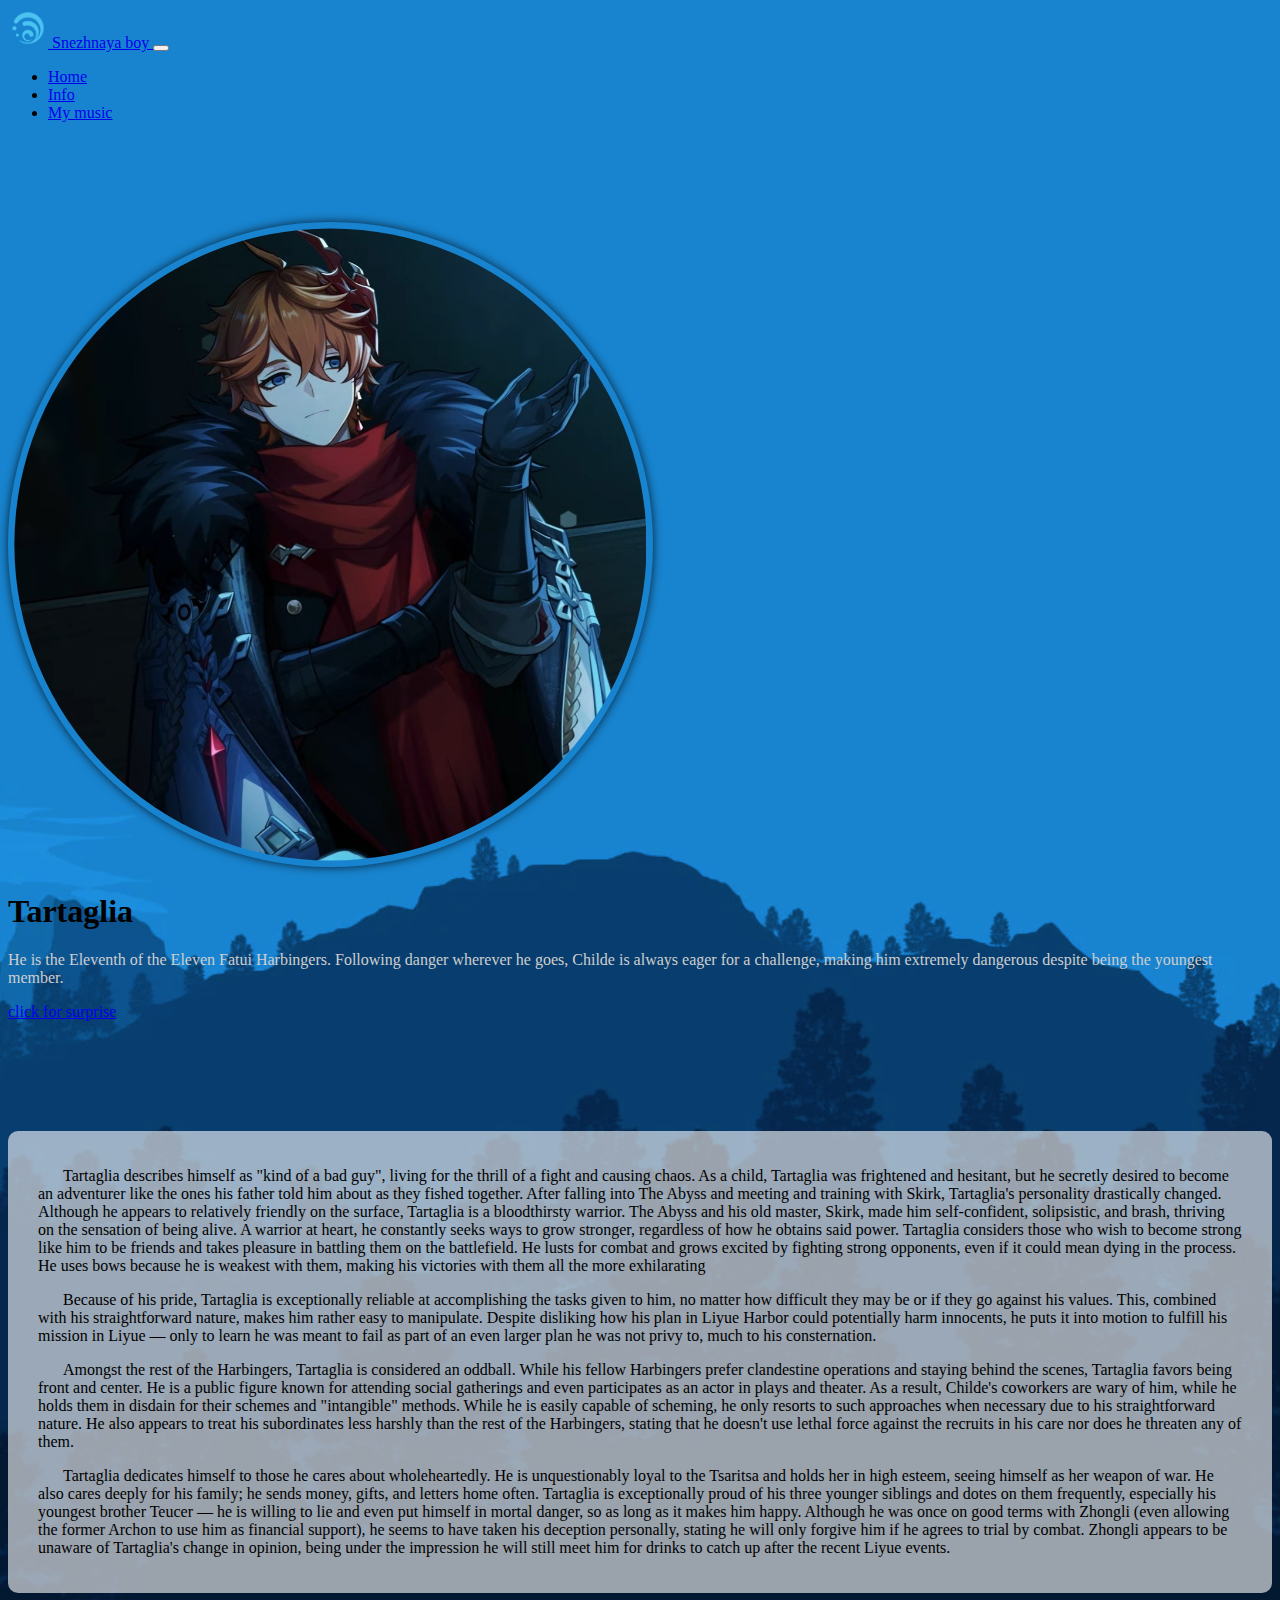
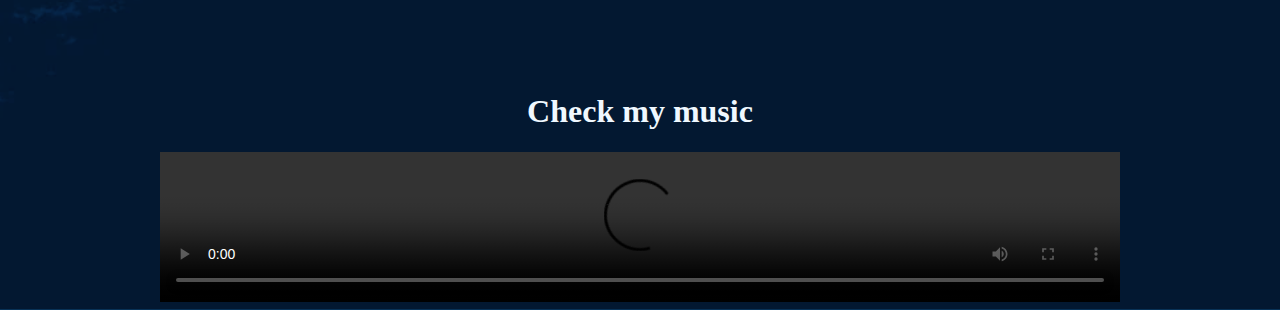
==== index.html @ c21d5164 "Change grid, add new sections" ====
<!DOCTYPE html>
<html lang="en">
  <head>
    <meta charset="UTF-8" />
    <meta name="viewport" content="width=device-width, initial-scale=1.0" />
    <title>Tartaglia lovers page</title>
    <link rel="stylesheet" href="style.css" />
    <link
      href="https://cdn.jsdelivr.net/npm/bootstrap@5.2.0/dist/css/bootstrap.min.css"
      rel="stylesheet"
      integrity="sha384-gH2yIJqKdNHPEq0n4Mqa/HGKIhSkIHeL5AyhkYV8i59U5AR6csBvApHHNl/vI1Bx"
      crossorigin="anonymous"
    />
    <script
      src="https://cdn.jsdelivr.net/npm/bootstrap@5.2.0/dist/js/bootstrap.bundle.min.js"
      integrity="sha384-A3rJD856KowSb7dwlZdYEkO39Gagi7vIsF0jrRAoQmDKKtQBHUuLZ9AsSv4jD4Xa"
      crossorigin="anonymous"
    ></script>
  </head>

  <body>
    <nav class="navbar navbar-expand-lg navbar-dark bg-dark">
      <div class="container">
        <a class="navbar-brand p-0" href="/">
          <img src="Element_Hydro.png" alt="logo" width="40" />
          Snezhnaya boy
        </a>
        <button
          class="navbar-toggler"
          type="button"
          data-bs-toggle="collapse"
          data-bs-target="#navbarNav"
          aria-controls="navbarNav"
          aria-expanded="false"
          aria-label="Toggle navigation"
        >
          <span class="navbar-toggler-icon"></span>
        </button>
        <div class="collapse navbar-collapse" id="navbarNav">
          <ul class="nav navbar-nav">
            <li class="nav-item">
              <a class="nav-link active" aria-current="page" href="/">Home</a>
            </li>
            <li class="nav-item">
              <a class="nav-link" href="#info-text">Info</a>
            </li>
            <li class="nav-item">
              <a class="nav-link" href="#music">My music</a>
            </li>
          </ul>
        </div>
      </div>
    </nav>

    <div class="container my-5">
      <div class="row row-cols-2">
        <div class="col text-center">
          <img class="rounded-img" src="tartaglia.jpg" alt="Tartaglia" />
        </div>
        <div class="col my-auto">
          <h1 class="fw-light">Tartaglia</h1>
          <p class="lead" style="color: #cecece">
            He is the Eleventh of the Eleven Fatui Harbingers. Following danger
            wherever he goes, Childe is always eager for a challenge, making him
            extremely dangerous despite being the youngest member.
          </p>
          <a
            href="https://www.youtube.com/watch?v=s9zsaGWemRQ"
            target="_blank"
            class="btn btn-light"
          >
            click for surprise
          </a>
        </div>
      </div>

      <section id="info-text">
        <div class="my-5 main-text">
          <p class="paragraph">
            Tartaglia describes himself as "kind of a bad guy", living for the
            thrill of a fight and causing chaos. As a child, Tartaglia was
            frightened and hesitant, but he secretly desired to become an
            adventurer like the ones his father told him about as they fished
            together. After falling into The Abyss and meeting and training with
            Skirk, Tartaglia's personality drastically changed. Although he
            appears to relatively friendly on the surface, Tartaglia is a
            bloodthirsty warrior. The Abyss and his old master, Skirk, made him
            self-confident, solipsistic, and brash, thriving on the sensation of
            being alive. A warrior at heart, he constantly seeks ways to grow
            stronger, regardless of how he obtains said power. Tartaglia
            considers those who wish to become strong like him to be friends and
            takes pleasure in battling them on the battlefield. He lusts for
            combat and grows excited by fighting strong opponents, even if it
            could mean dying in the process. He uses bows because he is weakest
            with them, making his victories with them all the more exhilarating
          </p>
          <p class="paragraph">
            Because of his pride, Tartaglia is exceptionally reliable at
            accomplishing the tasks given to him, no matter how difficult they
            may be or if they go against his values. This, combined with his
            straightforward nature, makes him rather easy to manipulate. Despite
            disliking how his plan in Liyue Harbor could potentially harm
            innocents, he puts it into motion to fulfill his mission in Liyue —
            only to learn he was meant to fail as part of an even larger plan he
            was not privy to, much to his consternation.
          </p>
          <p class="paragraph">
            Amongst the rest of the Harbingers, Tartaglia is considered an
            oddball. While his fellow Harbingers prefer clandestine operations
            and staying behind the scenes, Tartaglia favors being front and
            center. He is a public figure known for attending social gatherings
            and even participates as an actor in plays and theater. As a result,
            Childe's coworkers are wary of him, while he holds them in disdain
            for their schemes and "intangible" methods. While he is easily
            capable of scheming, he only resorts to such approaches when
            necessary due to his straightforward nature. He also appears to
            treat his subordinates less harshly than the rest of the Harbingers,
            stating that he doesn't use lethal force against the recruits in his
            care nor does he threaten any of them.
          </p>
          <p class="paragraph">
            Tartaglia dedicates himself to those he cares about wholeheartedly.
            He is unquestionably loyal to the Tsaritsa and holds her in high
            esteem, seeing himself as her weapon of war. He also cares deeply
            for his family; he sends money, gifts, and letters home often.
            Tartaglia is exceptionally proud of his three younger siblings and
            dotes on them frequently, especially his youngest brother Teucer —
            he is willing to lie and even put himself in mortal danger, so as
            long as it makes him happy. Although he was once on good terms with
            Zhongli (even allowing the former Archon to use him as financial
            support), he seems to have taken his deception personally, stating
            he will only forgive him if he agrees to trial by combat. Zhongli
            appears to be unaware of Tartaglia's change in opinion, being under
            the impression he will still meet him for drinks to catch up after
            the recent Liyue events.
          </p>
        </div>
      </section>

      <section id="music">
        <h1 class="h1-for-music">Check my music</h1>
        <div class="video-play fw-light">
          <video width="960" controls>
            <source src="songs.mp4" type="video/mp4" />
            Your browser does not support HTML video.
          </video>
        </div>
      </section>
    </div>
  </body>
</html>
---- style.css ----
body {
  background-color: #259eee;
  background-image: url(../background2.webp);
  background-blend-mode: multiply;
  background-size: cover;
  background-position: center;
  background-repeat: repeat;
}

.rounded-img {
  width: 50%;
  border-radius: 50%;
  box-shadow: 0 0 10px rgba(0, 0, 0, 0.762);
  padding: 0.4em;
}

.main-text {
  background-color: rgba(255, 255, 255, 0.6);
  border-radius: 10px;
  padding: 20px 30px 20px 30px;
  margin-bottom: 50px;
}

.row {
  margin: 100px 0px 110px 0px;
}

.paragraph {
  text-indent: 25px;
}

.btn:hover {
  transform: scale(1.1);
}

.h1-for-music {
  color: aliceblue;
  text-align: center;
  margin-top: 100px;
}

.video-play {
  margin-top: 20px;
  display: flex;
  justify-content: center;
}
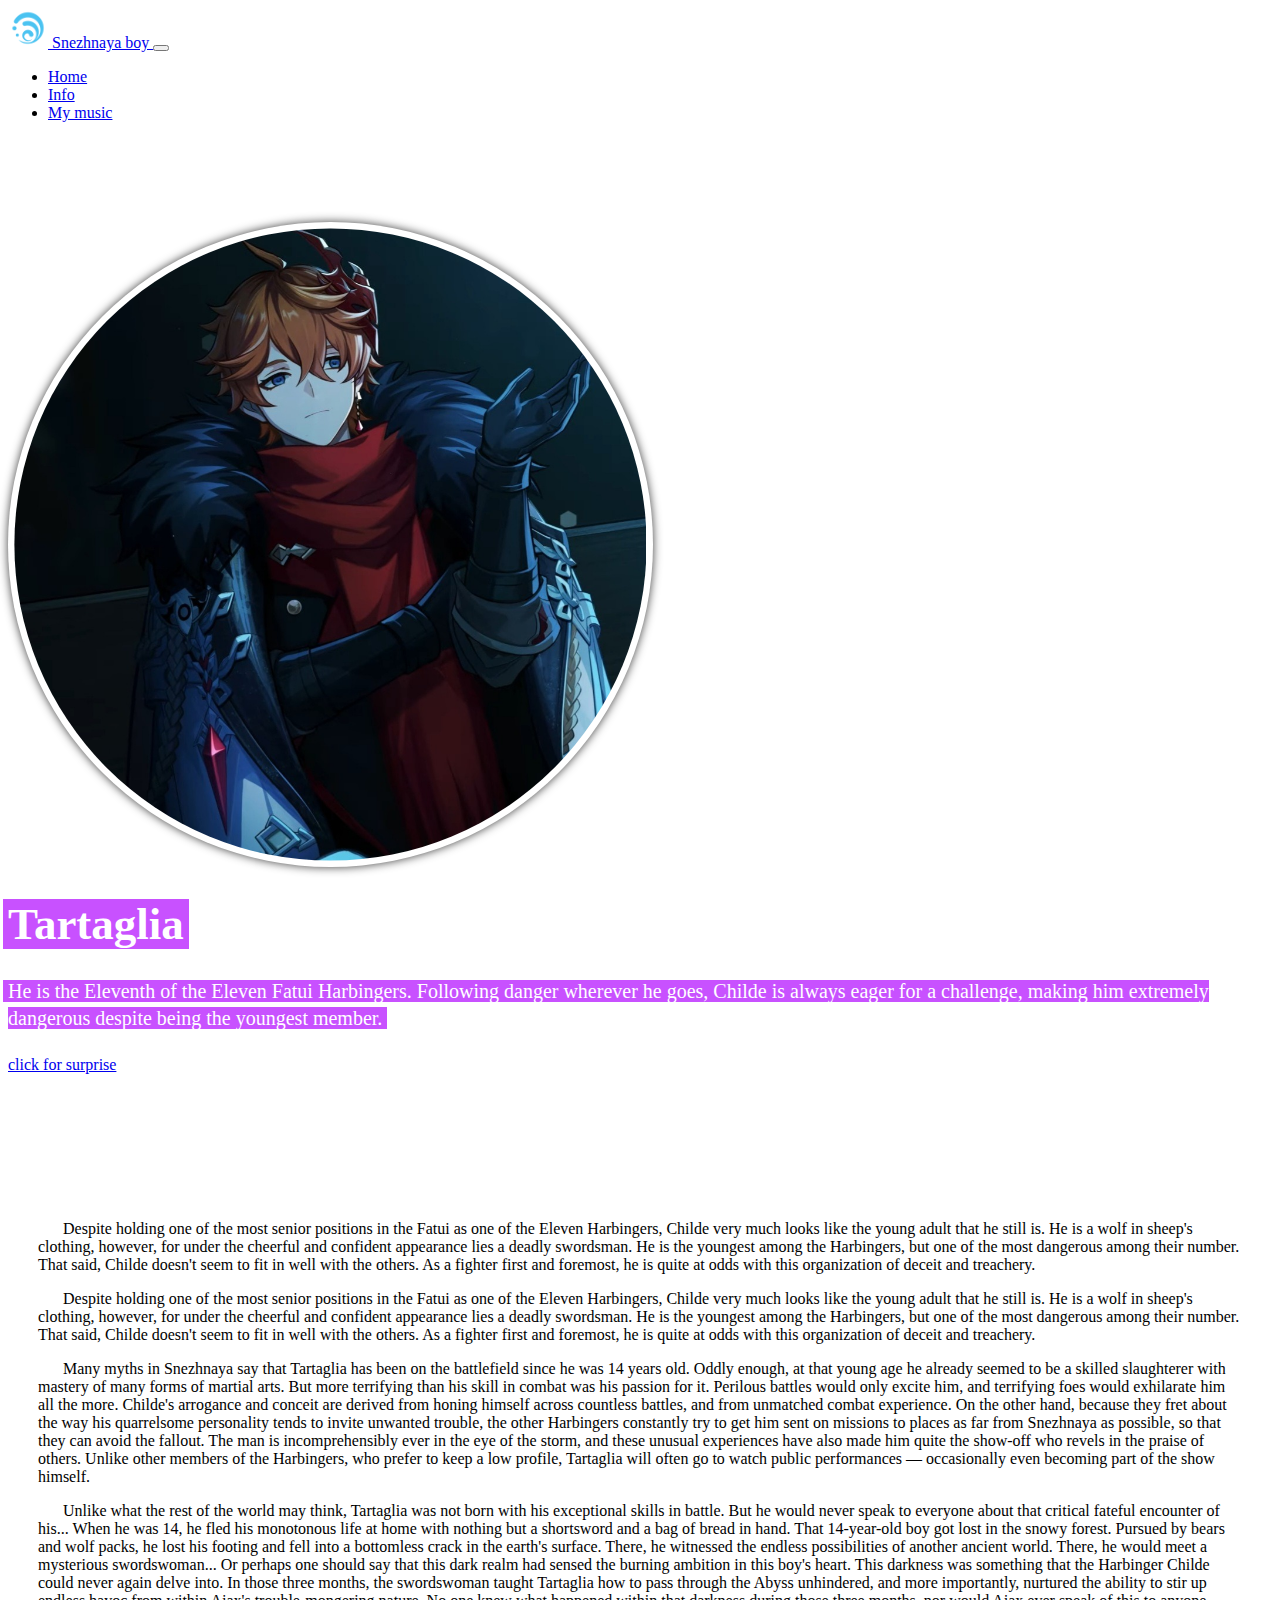
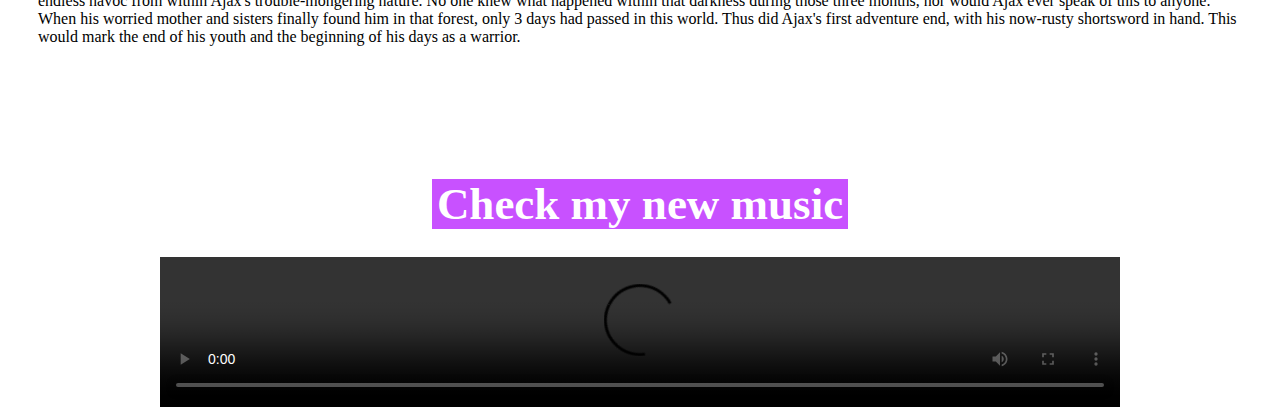
==== commit 403b068a: "near to finish" ====
--- a/index.html
+++ b/index.html
@@ -5,6 +5,10 @@
     <meta name="viewport" content="width=device-width, initial-scale=1.0" />
     <title>Tartaglia lovers page</title>
     <link rel="stylesheet" href="style.css" />
+    <link rel="apple-touch-icon" sizes="180x180" href="/apple-touch-icon.png" />
+    <link rel="icon" type="image/png" sizes="32x32" href="/favicon-32x32.png" />
+    <link rel="icon" type="image/png" sizes="16x16" href="/favicon-16x16.png" />
+    <link rel="manifest" href="/site.webmanifest" />
     <link
       href="https://cdn.jsdelivr.net/npm/bootstrap@5.2.0/dist/css/bootstrap.min.css"
       rel="stylesheet"
@@ -58,11 +62,15 @@
           <img class="rounded-img" src="tartaglia.jpg" alt="Tartaglia" />
         </div>
         <div class="col my-auto">
-          <h1 class="fw-light">Tartaglia</h1>
-          <p class="lead" style="color: #cecece">
-            He is the Eleventh of the Eleven Fatui Harbingers. Following danger
-            wherever he goes, Childe is always eager for a challenge, making him
-            extremely dangerous despite being the youngest member.
+          <h1 class="fw-light title">
+            <span> Tartaglia </span>
+          </h1>
+          <p class="lead info">
+            <span>
+              He is the Eleventh of the Eleven Fatui Harbingers. Following
+              danger wherever he goes, Childe is always eager for a challenge,
+              making him extremely dangerous despite being the youngest member.
+            </span>
           </p>
           <a
             href="https://www.youtube.com/watch?v=s9zsaGWemRQ"
@@ -77,71 +85,77 @@
       <section id="info-text">
         <div class="my-5 main-text">
           <p class="paragraph">
-            Tartaglia describes himself as "kind of a bad guy", living for the
-            thrill of a fight and causing chaos. As a child, Tartaglia was
-            frightened and hesitant, but he secretly desired to become an
-            adventurer like the ones his father told him about as they fished
-            together. After falling into The Abyss and meeting and training with
-            Skirk, Tartaglia's personality drastically changed. Although he
-            appears to relatively friendly on the surface, Tartaglia is a
-            bloodthirsty warrior. The Abyss and his old master, Skirk, made him
-            self-confident, solipsistic, and brash, thriving on the sensation of
-            being alive. A warrior at heart, he constantly seeks ways to grow
-            stronger, regardless of how he obtains said power. Tartaglia
-            considers those who wish to become strong like him to be friends and
-            takes pleasure in battling them on the battlefield. He lusts for
-            combat and grows excited by fighting strong opponents, even if it
-            could mean dying in the process. He uses bows because he is weakest
-            with them, making his victories with them all the more exhilarating
+            Despite holding one of the most senior positions in the Fatui as one
+            of the Eleven Harbingers, Childe very much looks like the young
+            adult that he still is. He is a wolf in sheep's clothing, however,
+            for under the cheerful and confident appearance lies a deadly
+            swordsman. He is the youngest among the Harbingers, but one of the
+            most dangerous among their number. That said, Childe doesn't seem to
+            fit in well with the others. As a fighter first and foremost, he is
+            quite at odds with this organization of deceit and treachery.
           </p>
           <p class="paragraph">
-            Because of his pride, Tartaglia is exceptionally reliable at
-            accomplishing the tasks given to him, no matter how difficult they
-            may be or if they go against his values. This, combined with his
-            straightforward nature, makes him rather easy to manipulate. Despite
-            disliking how his plan in Liyue Harbor could potentially harm
-            innocents, he puts it into motion to fulfill his mission in Liyue —
-            only to learn he was meant to fail as part of an even larger plan he
-            was not privy to, much to his consternation.
+            Despite holding one of the most senior positions in the Fatui as one
+            of the Eleven Harbingers, Childe very much looks like the young
+            adult that he still is. He is a wolf in sheep's clothing, however,
+            for under the cheerful and confident appearance lies a deadly
+            swordsman. He is the youngest among the Harbingers, but one of the
+            most dangerous among their number. That said, Childe doesn't seem to
+            fit in well with the others. As a fighter first and foremost, he is
+            quite at odds with this organization of deceit and treachery.
           </p>
           <p class="paragraph">
-            Amongst the rest of the Harbingers, Tartaglia is considered an
-            oddball. While his fellow Harbingers prefer clandestine operations
-            and staying behind the scenes, Tartaglia favors being front and
-            center. He is a public figure known for attending social gatherings
-            and even participates as an actor in plays and theater. As a result,
-            Childe's coworkers are wary of him, while he holds them in disdain
-            for their schemes and "intangible" methods. While he is easily
-            capable of scheming, he only resorts to such approaches when
-            necessary due to his straightforward nature. He also appears to
-            treat his subordinates less harshly than the rest of the Harbingers,
-            stating that he doesn't use lethal force against the recruits in his
-            care nor does he threaten any of them.
+            Many myths in Snezhnaya say that Tartaglia has been on the
+            battlefield since he was 14 years old. Oddly enough, at that young
+            age he already seemed to be a skilled slaughterer with mastery of
+            many forms of martial arts. But more terrifying than his skill in
+            combat was his passion for it. Perilous battles would only excite
+            him, and terrifying foes would exhilarate him all the more. Childe's
+            arrogance and conceit are derived from honing himself across
+            countless battles, and from unmatched combat experience. On the
+            other hand, because they fret about the way his quarrelsome
+            personality tends to invite unwanted trouble, the other Harbingers
+            constantly try to get him sent on missions to places as far from
+            Snezhnaya as possible, so that they can avoid the fallout. The man
+            is incomprehensibly ever in the eye of the storm, and these unusual
+            experiences have also made him quite the show-off who revels in the
+            praise of others. Unlike other members of the Harbingers, who prefer
+            to keep a low profile, Tartaglia will often go to watch public
+            performances — occasionally even becoming part of the show himself.
           </p>
           <p class="paragraph">
-            Tartaglia dedicates himself to those he cares about wholeheartedly.
-            He is unquestionably loyal to the Tsaritsa and holds her in high
-            esteem, seeing himself as her weapon of war. He also cares deeply
-            for his family; he sends money, gifts, and letters home often.
-            Tartaglia is exceptionally proud of his three younger siblings and
-            dotes on them frequently, especially his youngest brother Teucer —
-            he is willing to lie and even put himself in mortal danger, so as
-            long as it makes him happy. Although he was once on good terms with
-            Zhongli (even allowing the former Archon to use him as financial
-            support), he seems to have taken his deception personally, stating
-            he will only forgive him if he agrees to trial by combat. Zhongli
-            appears to be unaware of Tartaglia's change in opinion, being under
-            the impression he will still meet him for drinks to catch up after
-            the recent Liyue events.
+            Unlike what the rest of the world may think, Tartaglia was not born
+            with his exceptional skills in battle. But he would never speak to
+            everyone about that critical fateful encounter of his... When he was
+            14, he fled his monotonous life at home with nothing but a
+            shortsword and a bag of bread in hand. That 14-year-old boy got lost
+            in the snowy forest. Pursued by bears and wolf packs, he lost his
+            footing and fell into a bottomless crack in the earth's surface.
+            There, he witnessed the endless possibilities of another ancient
+            world. There, he would meet a mysterious swordswoman... Or perhaps
+            one should say that this dark realm had sensed the burning ambition
+            in this boy's heart. This darkness was something that the Harbinger
+            Childe could never again delve into. In those three months, the
+            swordswoman taught Tartaglia how to pass through the Abyss
+            unhindered, and more importantly, nurtured the ability to stir up
+            endless havoc from within Ajax's trouble-mongering nature. No one
+            knew what happened within that darkness during those three months,
+            nor would Ajax ever speak of this to anyone. When his worried mother
+            and sisters finally found him in that forest, only 3 days had passed
+            in this world. Thus did Ajax's first adventure end, with his
+            now-rusty shortsword in hand. This would mark the end of his youth
+            and the beginning of his days as a warrior.
           </p>
         </div>
       </section>
 
       <section id="music">
-        <h1 class="h1-for-music">Check my music</h1>
-        <div class="video-play fw-light">
+        <h1 class="h1-for-music fw-light title">
+          <span> Check my new music </span>
+        </h1>
+        <div class="video-play">
           <video width="960" controls>
-            <source src="songs.mp4" type="video/mp4" />
+            <source src="music.mp4" type="video/mp4" />
             Your browser does not support HTML video.
           </video>
         </div>
--- a/style.css
+++ b/style.css
@@ -1,10 +1,40 @@
 body {
-  background-color: #259eee;
-  background-image: url(../background2.webp);
+  /* background-color: rgba(0, 0, 0, 0.6); */
+  background-image: url(./pexels-lukas-296283.jpg);
   background-blend-mode: multiply;
   background-size: cover;
   background-position: center;
-  background-repeat: repeat;
+}
+
+@media screen and(min-width:992px) {
+  .navbar {
+    padding: 0;
+  }
+
+  .navbar .navbar-nav .nav-link {
+    padding: 1em;
+  }
+}
+
+.navbar .navbar-nav .nav-item {
+  position: relative;
+}
+
+.navbar .navbar-nav .nav-item::after {
+  position: absolute;
+  bottom: 0;
+  left: 0;
+  right: 0;
+  margin: 0 auto;
+  content: "";
+  background-color: #259eee;
+  width: 0%;
+  height: 2px;
+  transition: all 0.5s;
+}
+
+.navbar .navbar-nav .nav-item:hover::after {
+  width: 100%;
 }
 
 .rounded-img {
@@ -12,6 +42,32 @@
   border-radius: 50%;
   box-shadow: 0 0 10px rgba(0, 0, 0, 0.762);
   padding: 0.4em;
+}
+
+.title {
+  font-size: 45px;
+  line-height: 45px;
+}
+.title span {
+  display: inline;
+  background-color: rgba(174, 0, 255, 0.684);
+  box-shadow: -5px 0 0 rgba(174, 0, 255, 0.684),
+    5px 0 0 rgba(174, 0, 255, 0.684);
+  color: #ffffff;
+  font-size: 45px;
+}
+
+.info {
+  font-size: 25px;
+  line-height: 25px;
+}
+.info span {
+  display: inline;
+  background-color: rgba(174, 0, 255, 0.684);
+  box-shadow: -5px 0 0 rgba(174, 0, 255, 0.684),
+    5px 0 0 rgba(174, 0, 255, 0.684);
+  color: #ffffff;
+  font-size: 20px;
 }
 
 .main-text {
@@ -34,7 +90,6 @@
 }
 
 .h1-for-music {
-  color: aliceblue;
   text-align: center;
   margin-top: 100px;
 }
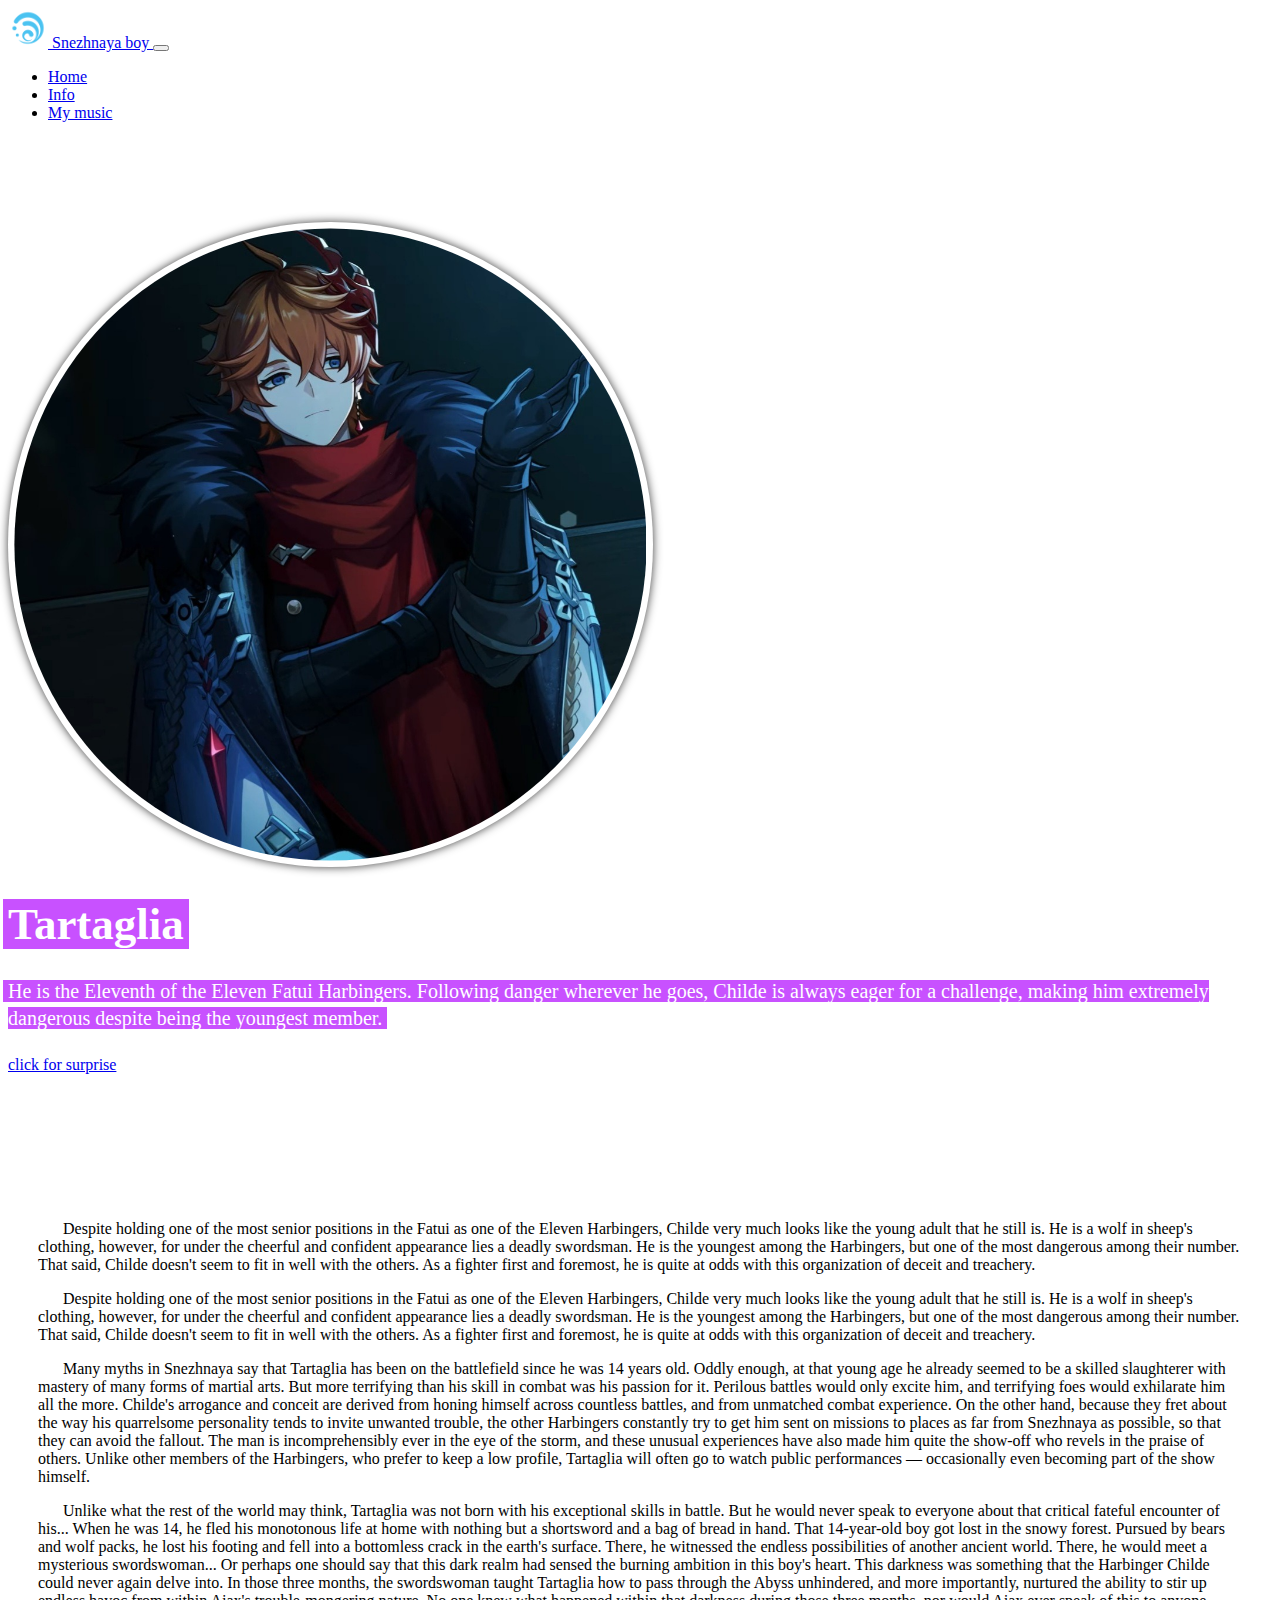
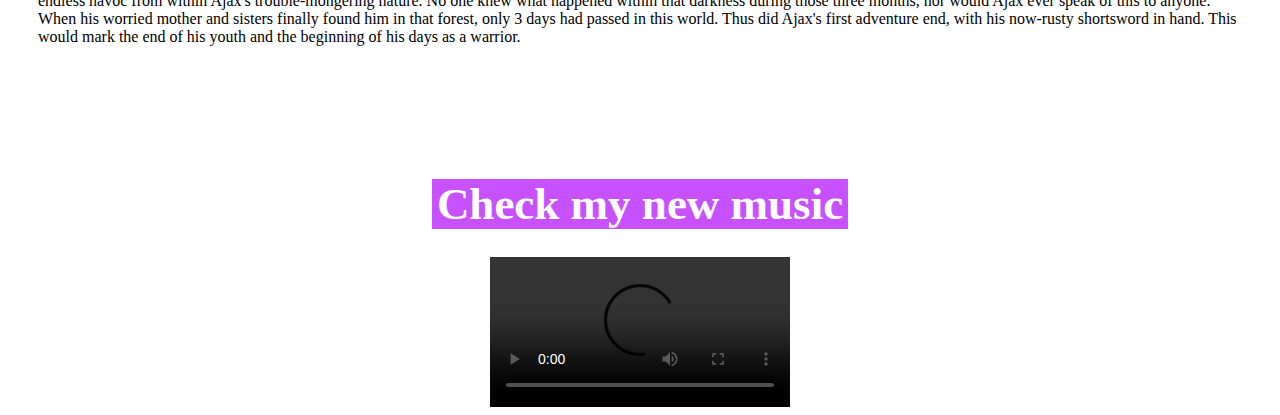
==== commit 23afc2dd: "video changes" ====
--- a/index.html
+++ b/index.html
@@ -153,8 +153,8 @@
         <h1 class="h1-for-music fw-light title">
           <span> Check my new music </span>
         </h1>
-        <div class="video-play">
-          <video width="960" controls>
+        <div class="video">
+          <video controls>
             <source src="music.mp4" type="video/mp4" />
             Your browser does not support HTML video.
           </video>
--- a/style.css
+++ b/style.css
@@ -94,8 +94,10 @@
   margin-top: 100px;
 }
 
-.video-play {
+.video {
   margin-top: 20px;
   display: flex;
   justify-content: center;
+  height: auto;
+  width: 100%;
 }
